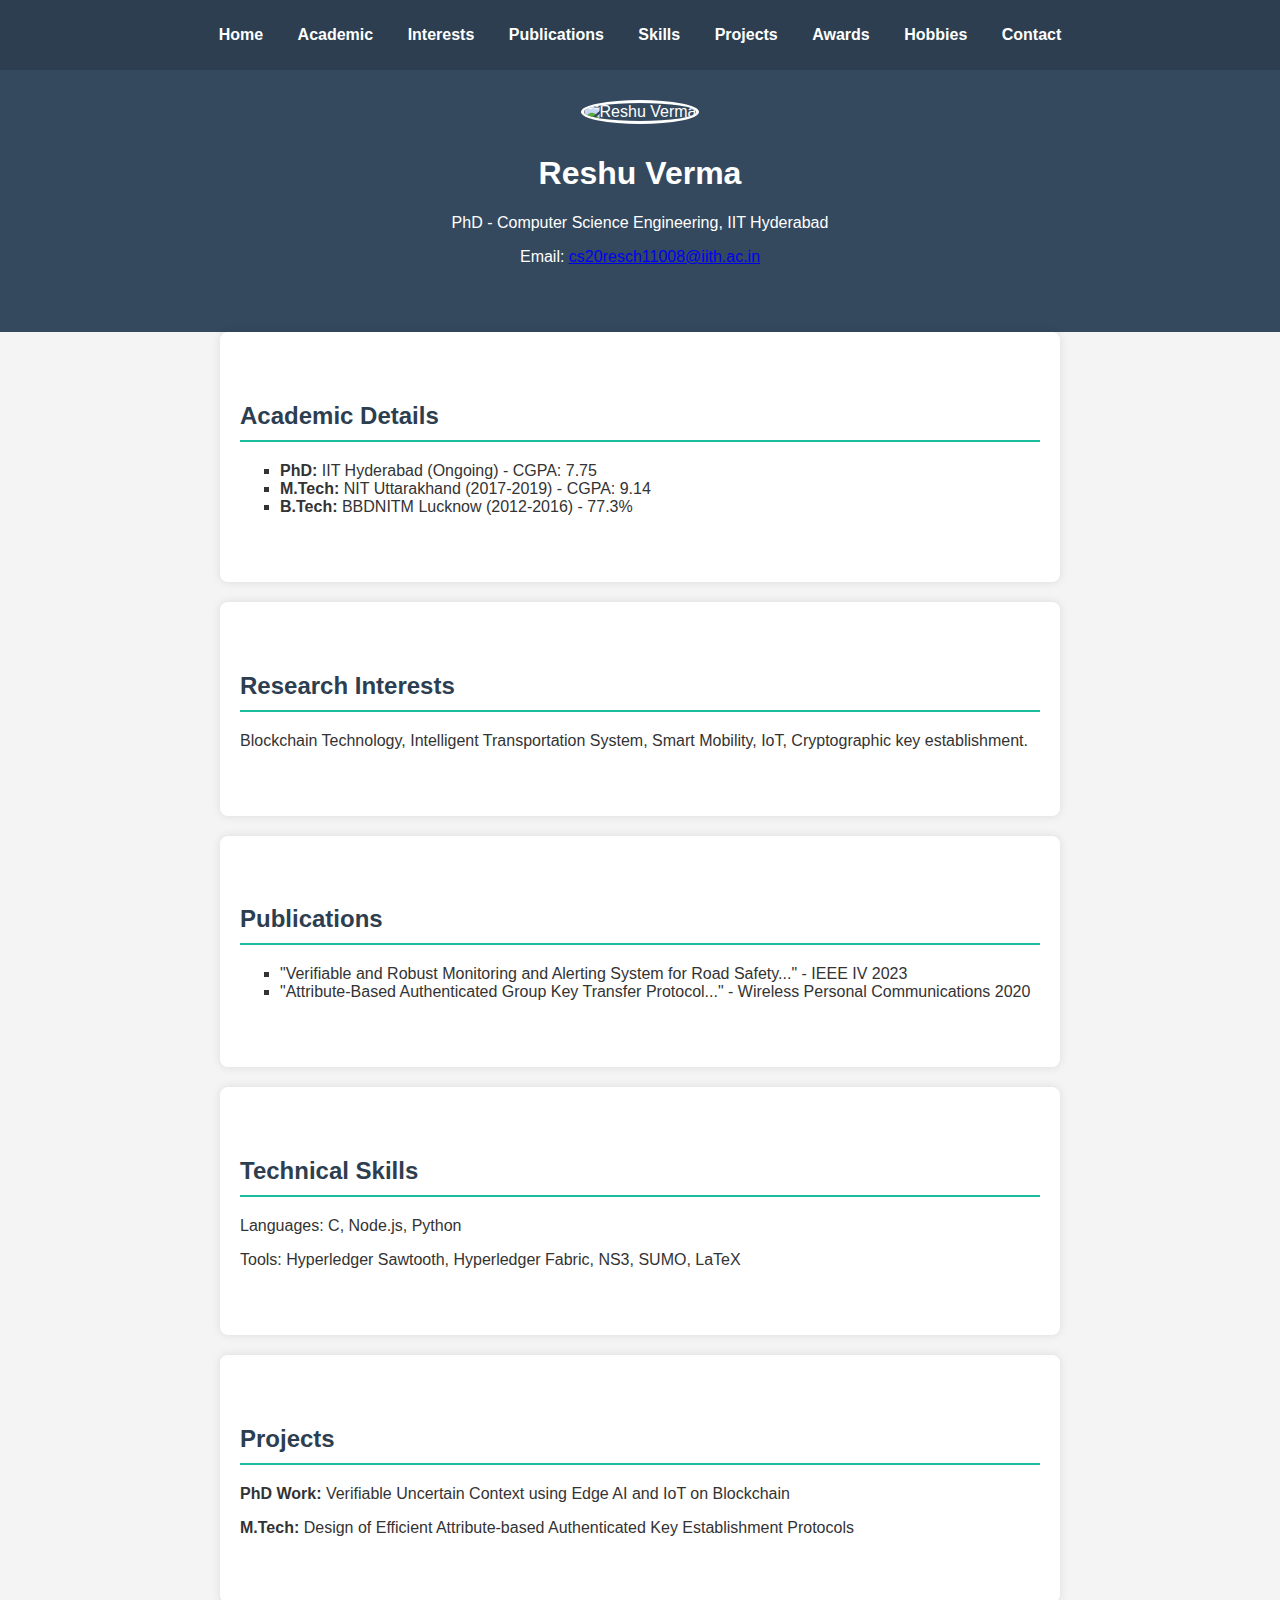
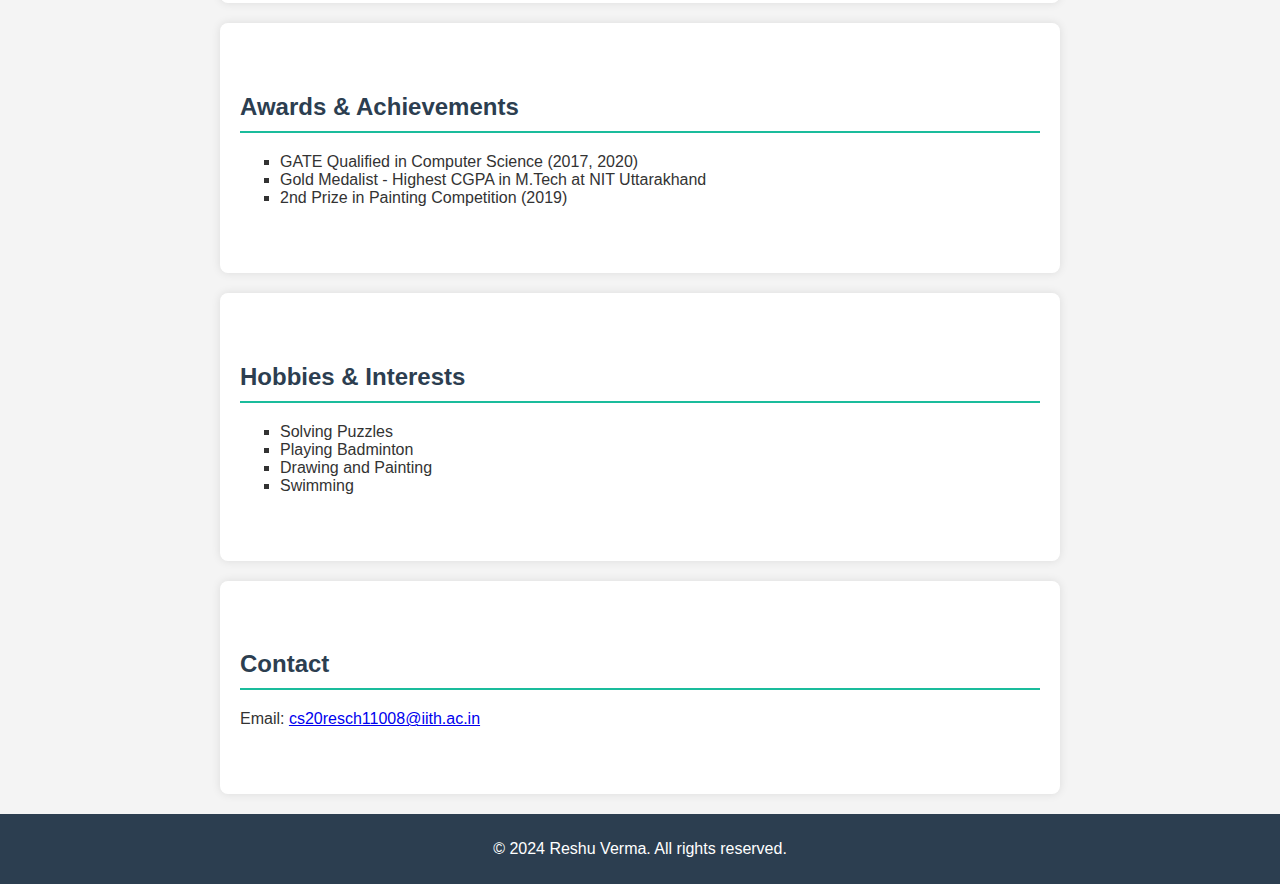
==== resume1.html @ 077b8b1c "Add files via upload" ====
<!DOCTYPE html>
<html lang="en">
<head>
    <meta charset="UTF-8">
    <meta name="viewport" content="width=device-width, initial-scale=1.0">
    <title>Reshu Verma - Portfolio</title>
    <link rel="stylesheet" href="styles.css">
</head>
<body>
    <nav>
        <ul>
            <li><a href="#home">Home</a></li>
            <li><a href="#academic">Academic</a></li>
            <li><a href="#interests">Interests</a></li>
            <li><a href="#publications">Publications</a></li>
            <li><a href="#skills">Skills</a></li>
            <li><a href="#projects">Projects</a></li>
            <li><a href="#awards">Awards</a></li>
            <li><a href="#hobbies">Hobbies</a></li>
            <li><a href="#contact">Contact</a></li>
        </ul>
    </nav>

    <header id="home">
        <img src="images/profile.jpg" alt="Reshu Verma" class="profile-pic">
        <h1>Reshu Verma</h1>
        <p>PhD - Computer Science Engineering, IIT Hyderabad</p>
        <p>Email: <a href="mailto:cs20resch11008@iith.ac.in">cs20resch11008@iith.ac.in</a></p>
    </header>

    <section id="academic">
        <h2>Academic Details</h2>
        <ul>
            <li><strong>PhD:</strong> IIT Hyderabad (Ongoing) - CGPA: 7.75</li>
            <li><strong>M.Tech:</strong> NIT Uttarakhand (2017-2019) - CGPA: 9.14</li>
            <li><strong>B.Tech:</strong> BBDNITM Lucknow (2012-2016) - 77.3%</li>
        </ul>
    </section>

    <section id="interests">
        <h2>Research Interests</h2>
        <p>Blockchain Technology, Intelligent Transportation System, Smart Mobility, IoT, Cryptographic key establishment.</p>
    </section>

    <section id="publications">
        <h2>Publications</h2>
        <ul>
            <li>"Verifiable and Robust Monitoring and Alerting System for Road Safety..." - IEEE IV 2023</li>
            <li>"Attribute-Based Authenticated Group Key Transfer Protocol..." - Wireless Personal Communications 2020</li>
        </ul>
    </section>

    <section id="skills">
        <h2>Technical Skills</h2>
        <p>Languages: C, Node.js, Python</p>
        <p>Tools: Hyperledger Sawtooth, Hyperledger Fabric, NS3, SUMO, LaTeX</p>
    </section>

    <section id="projects">
        <h2>Projects</h2>
        <p><strong>PhD Work:</strong> Verifiable Uncertain Context using Edge AI and IoT on Blockchain</p>
        <p><strong>M.Tech:</strong> Design of Efficient Attribute-based Authenticated Key Establishment Protocols</p>
    </section>

    <section id="awards">
        <h2>Awards & Achievements</h2>
        <ul>
            <li>GATE Qualified in Computer Science (2017, 2020)</li>
            <li>Gold Medalist - Highest CGPA in M.Tech at NIT Uttarakhand</li>
            <li>2nd Prize in Painting Competition (2019)</li>
        </ul>
    </section>

    <section id="hobbies">
        <h2>Hobbies & Interests</h2>
        <ul>
            <li>Solving Puzzles</li>
            <li>Playing Badminton</li>
            <li>Drawing and Painting</li>
            <li>Swimming</li>
        </ul>
    </section>

    <section id="contact">
        <h2>Contact</h2>
        <p>Email: <a href="mailto:cs20resch11008@iith.ac.in">cs20resch11008@iith.ac.in</a></p>
    </section>

    <footer>
        <p>&copy; 2024 Reshu Verma. All rights reserved.</p>
    </footer>
</body>
</html>
---- styles.css ----
/* General Styles */
body {
    font-family: Arial, sans-serif;
    margin: 0;
    padding: 0;
    background-color: #f4f4f4;
    color: #333;
}

/* Navigation Bar */
nav {
    background-color: #2c3e50;
    padding: 10px 0;
    position: fixed;
    width: 100%;
    top: 0;
    left: 0;
    z-index: 1000;
}

nav ul {
    list-style-type: none;
    padding: 0;
    text-align: center;
}

nav ul li {
    display: inline;
    margin: 0 15px;
}

nav ul li a {
    text-decoration: none;
    color: white;
    font-weight: bold;
    font-size: 16px;
}

nav ul li a:hover {
    color: #1abc9c;
}

/* Header Section */
header {
    text-align: center;
    padding: 100px 20px 50px;
    background-color: #34495e;
    color: white;
}

.profile-pic {
    width: 150px;
    height: 150px;
    border-radius: 50%;
    border: 3px solid white;
    margin-bottom: 10px;
}

/* Sections */
section {
    padding: 50px 20px;
    max-width: 800px;
    margin: auto;
    background: white;
    margin-bottom: 20px;
    border-radius: 8px;
    box-shadow: 0 0 10px rgba(0, 0, 0, 0.1);
}

h2 {
    border-bottom: 2px solid #1abc9c;
    padding-bottom: 10px;
    color: #2c3e50;
}

ul {
    list-style-type: square;
}

/* Footer */
footer {
    text-align: center;
    background-color: #2c3e50;
    color: white;
    padding: 10px;
}
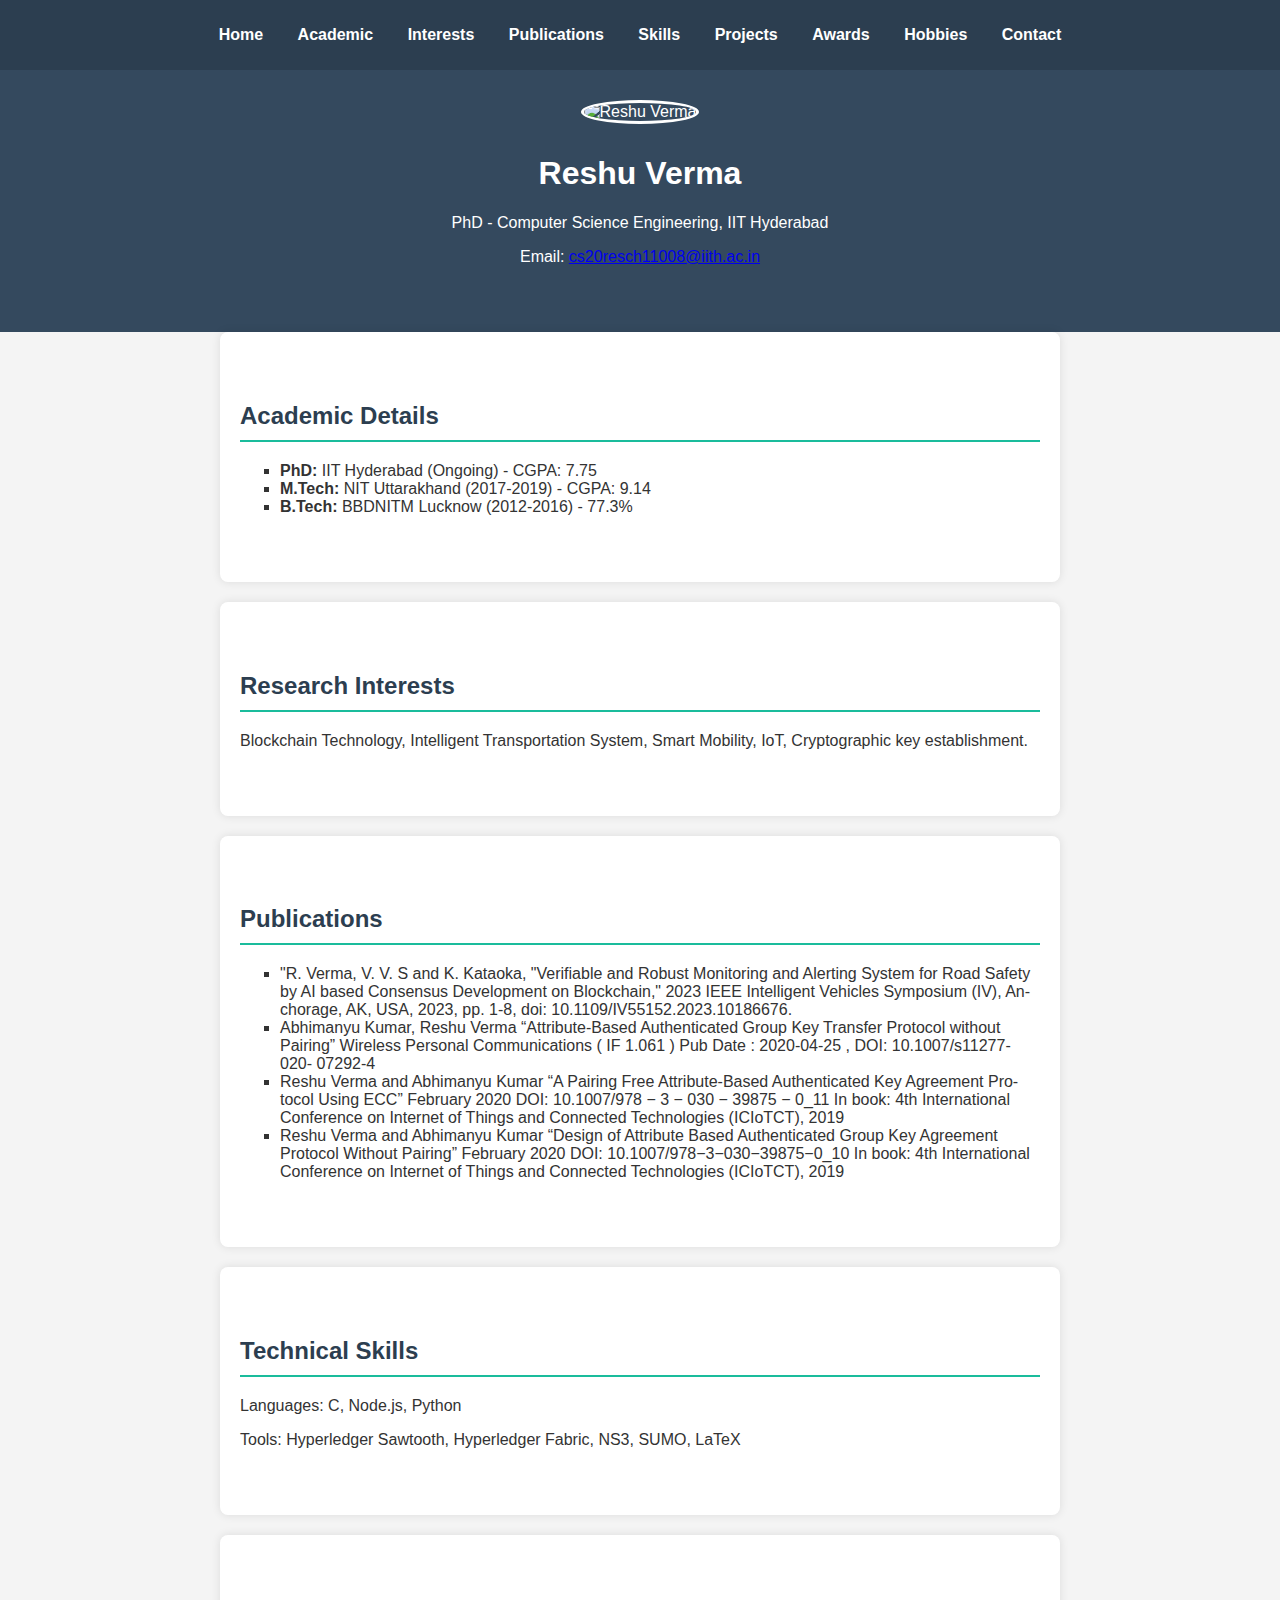
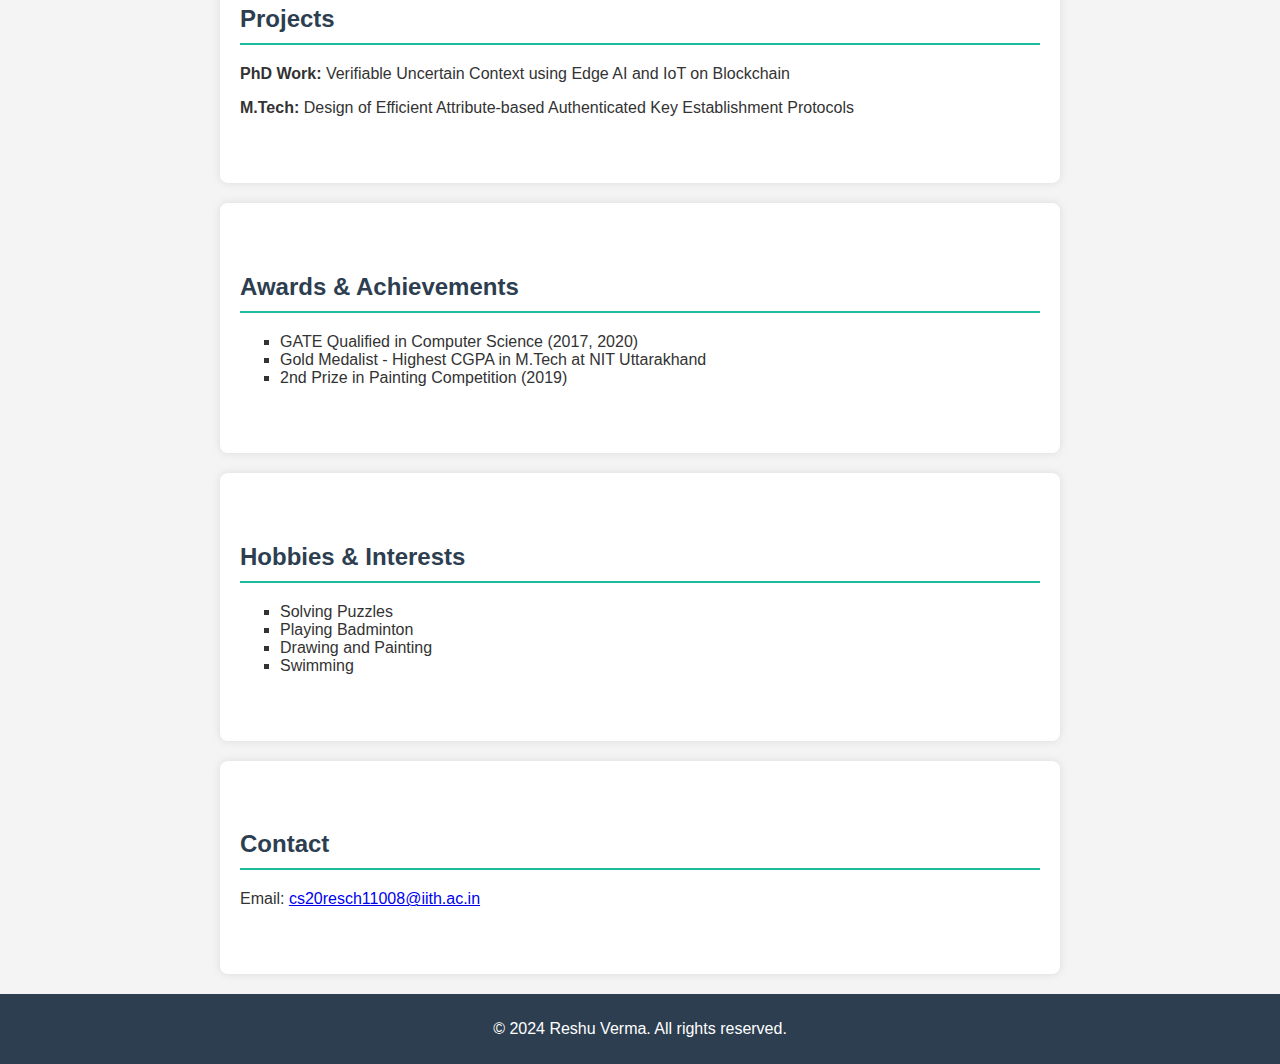
==== commit 54852dfd: "Update resume1.html" ====
--- a/resume1.html
+++ b/resume1.html
@@ -45,8 +45,18 @@
     <section id="publications">
         <h2>Publications</h2>
         <ul>
-            <li>"Verifiable and Robust Monitoring and Alerting System for Road Safety..." - IEEE IV 2023</li>
-            <li>"Attribute-Based Authenticated Group Key Transfer Protocol..." - Wireless Personal Communications 2020</li>
+            <li>"R. Verma, V. V. S and K. Kataoka, "Verifiable and Robust Monitoring and Alerting System for Road Safety
+                by AI based Consensus Development on Blockchain," 2023 IEEE Intelligent Vehicles Symposium (IV), An-
+                chorage, AK, USA, 2023, pp. 1-8, doi: 10.1109/IV55152.2023.10186676.</li>
+            <li>Abhimanyu Kumar, Reshu Verma “Attribute-Based Authenticated Group Key Transfer Protocol without
+                Pairing” Wireless Personal Communications ( IF 1.061 ) Pub Date : 2020-04-25 , DOI: 10.1007/s11277-020-
+                07292-4</li>
+            <li>Reshu Verma and Abhimanyu Kumar “A Pairing Free Attribute-Based Authenticated Key Agreement Pro-
+                tocol Using ECC” February 2020 DOI: 10.1007/978 − 3 − 030 − 39875 − 0_11 In book: 4th International
+                Conference on Internet of Things and Connected Technologies (ICIoTCT), 2019</li>
+          <li> Reshu Verma and Abhimanyu Kumar “Design of Attribute Based Authenticated Group Key Agreement
+               Protocol Without Pairing” February 2020 DOI: 10.1007/978−3−030−39875−0_10 In book: 4th International
+               Conference on Internet of Things and Connected Technologies (ICIoTCT), 2019 </li>
         </ul>
     </section>
 
